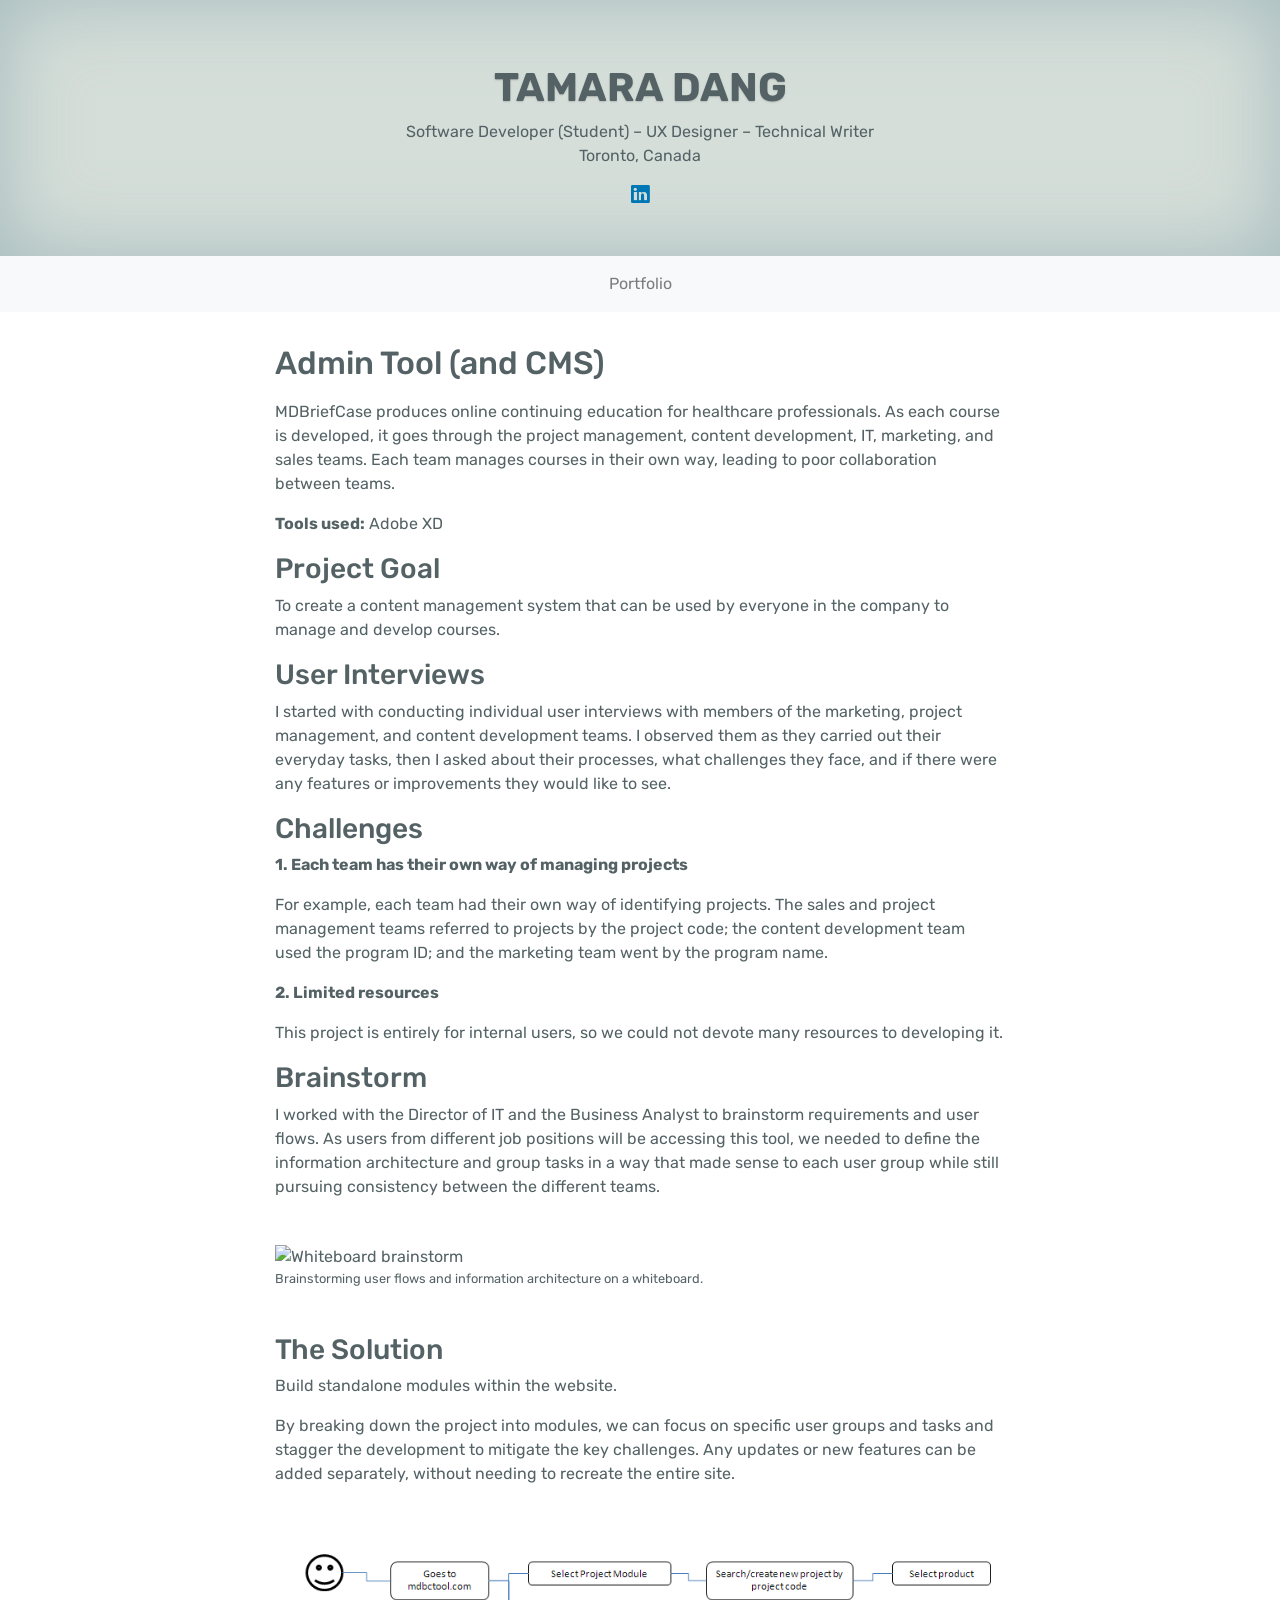
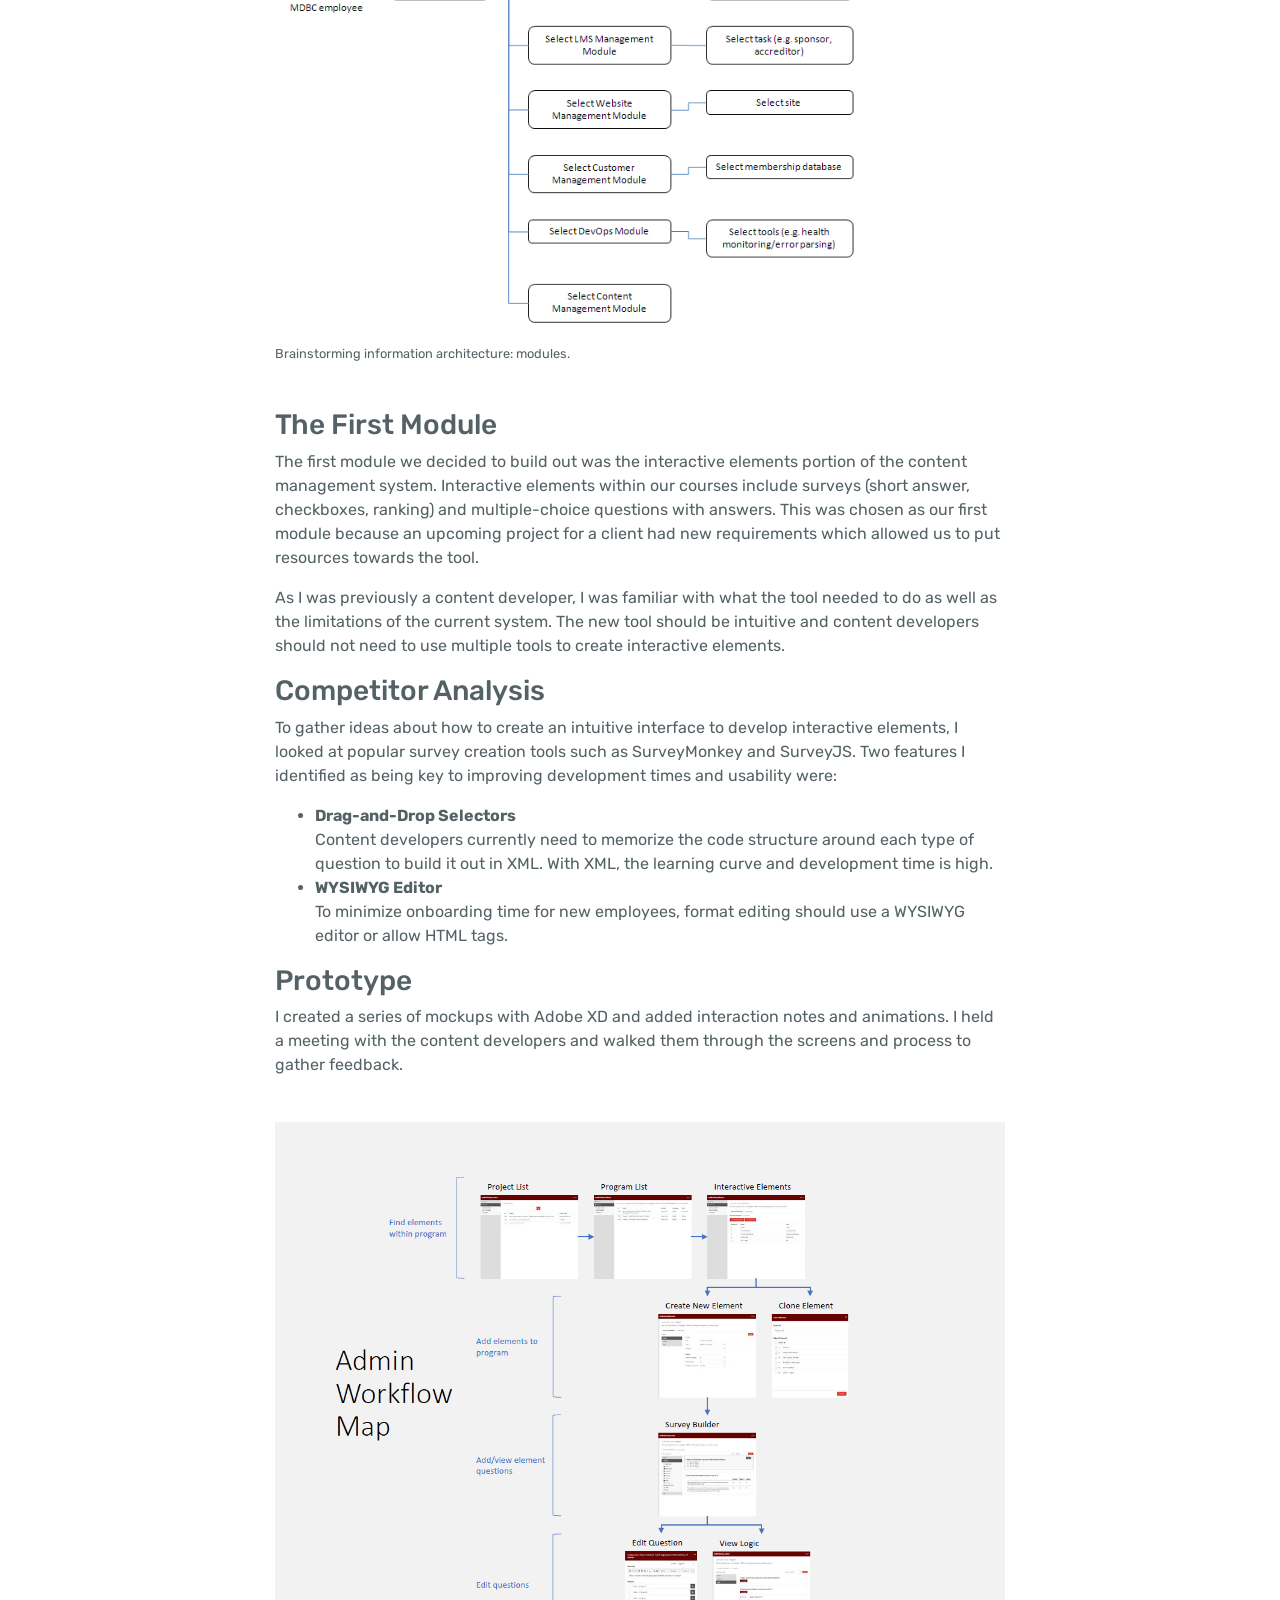
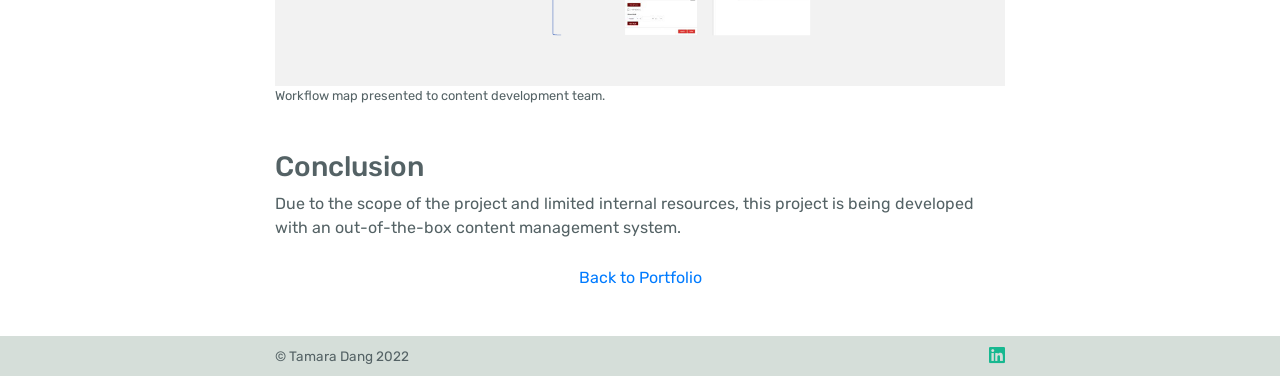
==== project/admin-interface/index.html @ b5dbda3a "moved portfolio to this repo" ====
<!DOCTYPE html>
<html lang="en">
  <head>
    <meta charset="utf-8">
    <meta name="viewport" content="width=device-width, initial-scale=1, shrink-to-fit=no">
    <meta name="description" content="">
    <meta name="author" content="Tamara Dang">
	<meta name="robots" content="noindex,nofollow">
	
	<title>Tamara Dang | Software Developer (Student) – UX Designer – Technical Writer</title>

    <!-- Lib CSS -->
    <link rel="stylesheet" href="https://maxcdn.bootstrapcdn.com/bootstrap/4.0.0/css/bootstrap.min.css" integrity="sha384-Gn5384xqQ1aoWXA+058RXPxPg6fy4IWvTNh0E263XmFcJlSAwiGgFAW/dAiS6JXm" crossorigin="anonymous">
	<link rel="stylesheet" href="https://use.fontawesome.com/releases/v5.7.2/css/all.css" integrity="sha384-fnmOCqbTlWIlj8LyTjo7mOUStjsKC4pOpQbqyi7RrhN7udi9RwhKkMHpvLbHG9Sr" crossorigin="anonymous">
	
	<!-- Common CSS -->
    <link rel="stylesheet" href="../../assets/common/css/style.css">

	<!-- Fonts -->
    <link href="https://fonts.googleapis.com/css?family=Rubik" rel="stylesheet"> 
  </head>

  <body>
  <div class="cover">
	  <div class="container text-center">
			<div class="row">
				<div class="col-md-12">
					<h1 class="cover-heading">Tamara Dang</h1>
					<p>Software Developer (Student) – UX Designer – Technical Writer<br/>Toronto, Canada</p>
					<p><a href="https://www.linkedin.com/in/tamaradang/" class="linkedin" title="LinkedIn"><i class="fab fa-linkedin fa-lg"></i></a></p>
				</div>
			</div>
	  </div>
  </div>
  <nav class="navbar navbar-expand-sm navbar-light bg-light justify-content-center">

    <div class="navbar-nav">
      <!--<a class="nav-item nav-link" href="/index.html">Résumé</a>-->
      <a class="nav-item nav-link" href="/index.html">Portfolio</a>
    </div>
  </nav>

  <div class="container section">
	<div class="row">
		<div class="col-lg-8 offset-lg-2">
			<h2>Admin Tool (and CMS)</h2>
		</div>
	</div>
	<div class="row">
		<div class="col-sm-12 col-lg-8 offset-lg-2">
			<p>MDBriefCase produces online continuing education for healthcare professionals. As each course is developed, it goes through the project management, content development, IT, marketing, and sales teams. Each team manages courses in their own way, leading to poor collaboration between teams.</p>
			<p><strong>Tools used:</strong> Adobe XD</p>
			
			<h3>Project Goal</h3>
			<p>To create a content management system that can be used by everyone in the company to manage and develop courses.</p>
			
			<h3>User Interviews</h3>
			<p>I started with conducting individual user interviews with members of the marketing, project management, and content development teams. I observed them as they carried out their everyday tasks, then I asked about their processes, what challenges they face, and if there were any features or improvements they would like to see.</p>
			
			<h3>Challenges</h3>
			<p><b>1. Each team has their own way of managing projects</b></p>
			<p>For example, each team  had their own way of identifying projects. The sales and project management teams referred to projects by the project code; the content development team used the program ID; and the marketing team went by the program name.</p>
			<p><b>2. Limited resources</b></p>
			<p>This project is entirely for internal users, so we could not devote many resources to developing it.</p>

			<h3>Brainstorm</h3>
			<p>I worked with the Director of IT and the Business Analyst to brainstorm requirements and user flows. As users from different job positions will be accessing this tool, we needed to define the information architecture and group tasks in a way that made sense to each user group while still pursuing consistency between the different teams.</p>
			
			<div class="image">
				<img src="images/brainstorm.jpg" class="img-fluid" alt="Whiteboard brainstorm"/>
				<p class="small">Brainstorming user flows and information architecture on a whiteboard.</p>
			</div>
			
			<h3>The Solution</h3>
			<p>Build standalone modules within the website.</p>
			<p>By breaking down the project into modules, we can focus on specific user groups and tasks and stagger the development to mitigate the key challenges. Any updates or new features can be added separately, without needing to recreate the entire site.</p>
			
			<div class="image">
				<img src="images/cms-modules.png" class="img-fluid" alt="Modules within CMS"/>
				<p class="small">Brainstorming information architecture: modules.</p>
			</div>
			
			<h3>The First Module</h3>
			<p>The first module we decided to build out was the interactive elements portion of the content management system. Interactive elements within our courses include surveys (short answer, checkboxes, ranking) and multiple-choice questions with answers. This was chosen as our first module because an upcoming project for a client had new requirements which allowed us to put resources towards the tool.</p>
			<p>As I was previously a content developer, I was familiar with what the tool needed to do as well as the limitations of the current system. The new tool should be intuitive and content developers should not need to use multiple tools to create interactive elements.</p>
			
			<h3>Competitor Analysis</h3>
			<p>To gather ideas about how to create an intuitive interface to develop interactive elements, I looked at popular survey creation tools such as SurveyMonkey and SurveyJS. Two features I identified as being key to improving development times and usability were:</p>
			<ul>
				<li><strong>Drag-and-Drop Selectors</strong><br/>Content developers currently need to memorize the code structure around each type of question to build it out in XML. With XML, the learning curve and development time is high.</li>
				<li><strong>WYSIWYG Editor</strong><br/>To minimize onboarding time for new employees, format editing should use a WYSIWYG editor or allow HTML tags.</li>
			</ul>

			<h3>Prototype</h3>
			<p>I created a series of mockups with Adobe XD and added interaction notes and animations. I held a meeting with the content developers and walked them through the screens and process to gather feedback.</p>
			
			<div class="image">
				<img src="images/admin-workflow-map.png" class="img-fluid" alt="CMS workflow"/>
				<p class="small">Workflow map presented to content development team.</p>
			</div>
			
			<h3>Conclusion</h3>
			<p>Due to the scope of the project and limited internal resources, this project is being developed with an out-of-the-box content management system.</p>
		</div>
	</div>
	
	<!--Project Navigation-->
	<div class="row">
		<div class="col-sm-12 col-lg-8 offset-lg-2 text-center">
			<p><a href="/index.html">Back to Portfolio</a></p>
		</div>
	</div>
	<!--<div class="row">
		<div class="col-sm-6 col-lg-4 offset-lg-2">
			<p><a href="#"><i class="fas fa-long-arrow-alt-left"></i> Previous Project</a></p>
		</div>
		<div class="col-sm-6 col-lg-4 text-right">
			<p><a href="#">Next Project <i class="fas fa-long-arrow-alt-right"></i></a></p>
		</div>
	</div>-->

  </div>
  
  
  <footer>
    <div class="container">
		<div class="row">
			<div class="col-sm-6 col-lg-4 offset-lg-2 text-xs-center">
			&copy; Tamara Dang 2022
			</div>
			<div class="col-sm-6 col-lg-4 text-right text-xs-center">
			<a href="https://www.linkedin.com/in/tamaradang/" class="linkedin" title="LinkedIn"><i class="fab fa-linkedin fa-lg"></i></a>
			</div>
		</div>
	</div>
  </footer>

    <!-- jQuery first, then Tether, then Bootstrap JS. -->
    <script src="https://code.jquery.com/jquery-3.1.1.slim.min.js" integrity="sha384-A7FZj7v+d/sdmMqp/nOQwliLvUsJfDHW+k9Omg/a/EheAdgtzNs3hpfag6Ed950n" crossorigin="anonymous"></script>
    <script src="https://cdnjs.cloudflare.com/ajax/libs/tether/1.4.0/js/tether.min.js" integrity="sha384-DztdAPBWPRXSA/3eYEEUWrWCy7G5KFbe8fFjk5JAIxUYHKkDx6Qin1DkWx51bBrb" crossorigin="anonymous"></script>
    <script src="https://maxcdn.bootstrapcdn.com/bootstrap/4.0.0-alpha.6/js/bootstrap.min.js" integrity="sha384-vBWWzlZJ8ea9aCX4pEW3rVHjgjt7zpkNpZk+02D9phzyeVkE+jo0ieGizqPLForn" crossorigin="anonymous"></script>
  </body>
</html>
---- assets/common/css/style.css ----
html,
body {
  height: 100%;
  font-family: 'Rubik', sans-serif;
  color: #546265;
}

body {

}

/* Links */
.cover a {
	color: #0077b5;
}
.cover a:focus,
.cover a:hover {
  color: #5e807f;
}

.navbar-light .navbar-nav .nav-link:focus, .navbar-light .navbar-nav .nav-link:hover {
    color: #17b890;
}

/* Cover */
.cover {
	padding: 4rem 2rem 2rem;
    background-color: #D5DED9;
    justify-content: center;
	box-shadow: inset 0 0 5rem rgba(153, 178, 183, .8);
}
.cover-heading {
	font-weight: bold;
	text-transform: uppercase;
	text-shadow: 0 .05rem .1rem rgba(155, 155, 155, .5);
}
.title {
	padding-top: 3rem;
}
.section {
	padding-top: 2rem;
}
.section .row {
	margin-bottom: 10px;
}
.image {
	margin: 45px 0;
}
.category {
	color: #5e807f;
}
.view-callout {
	display:inline-block;
	padding: 1rem;
	border: 1px solid #D5DED9;
	width:100%;
	margin: 15px 0;
}
.view-callout i {
	display:inline-block;
	float:left;
	width:40px;
	height:40px;
	color: #17b890;
	line-height:40px;
	text-align:center;
}
.view-callout .item-text {
	margin-left: 50px;
}
footer {
	background-color: #D5DED9;
	font-size: 0.85em;
	padding: 10px;
	margin-top: 30px;
}
footer a,
footer a:focus {
  color: #17b890;
}
footer a:hover {
	color: #5e807f;
}
/* Cover */
.heading {
	border-bottom: 3px dotted #D5DED9;
}
/**/
@media (max-width: 575px) {
  .text-xs-center {
    text-align: center!important;
  } 
}
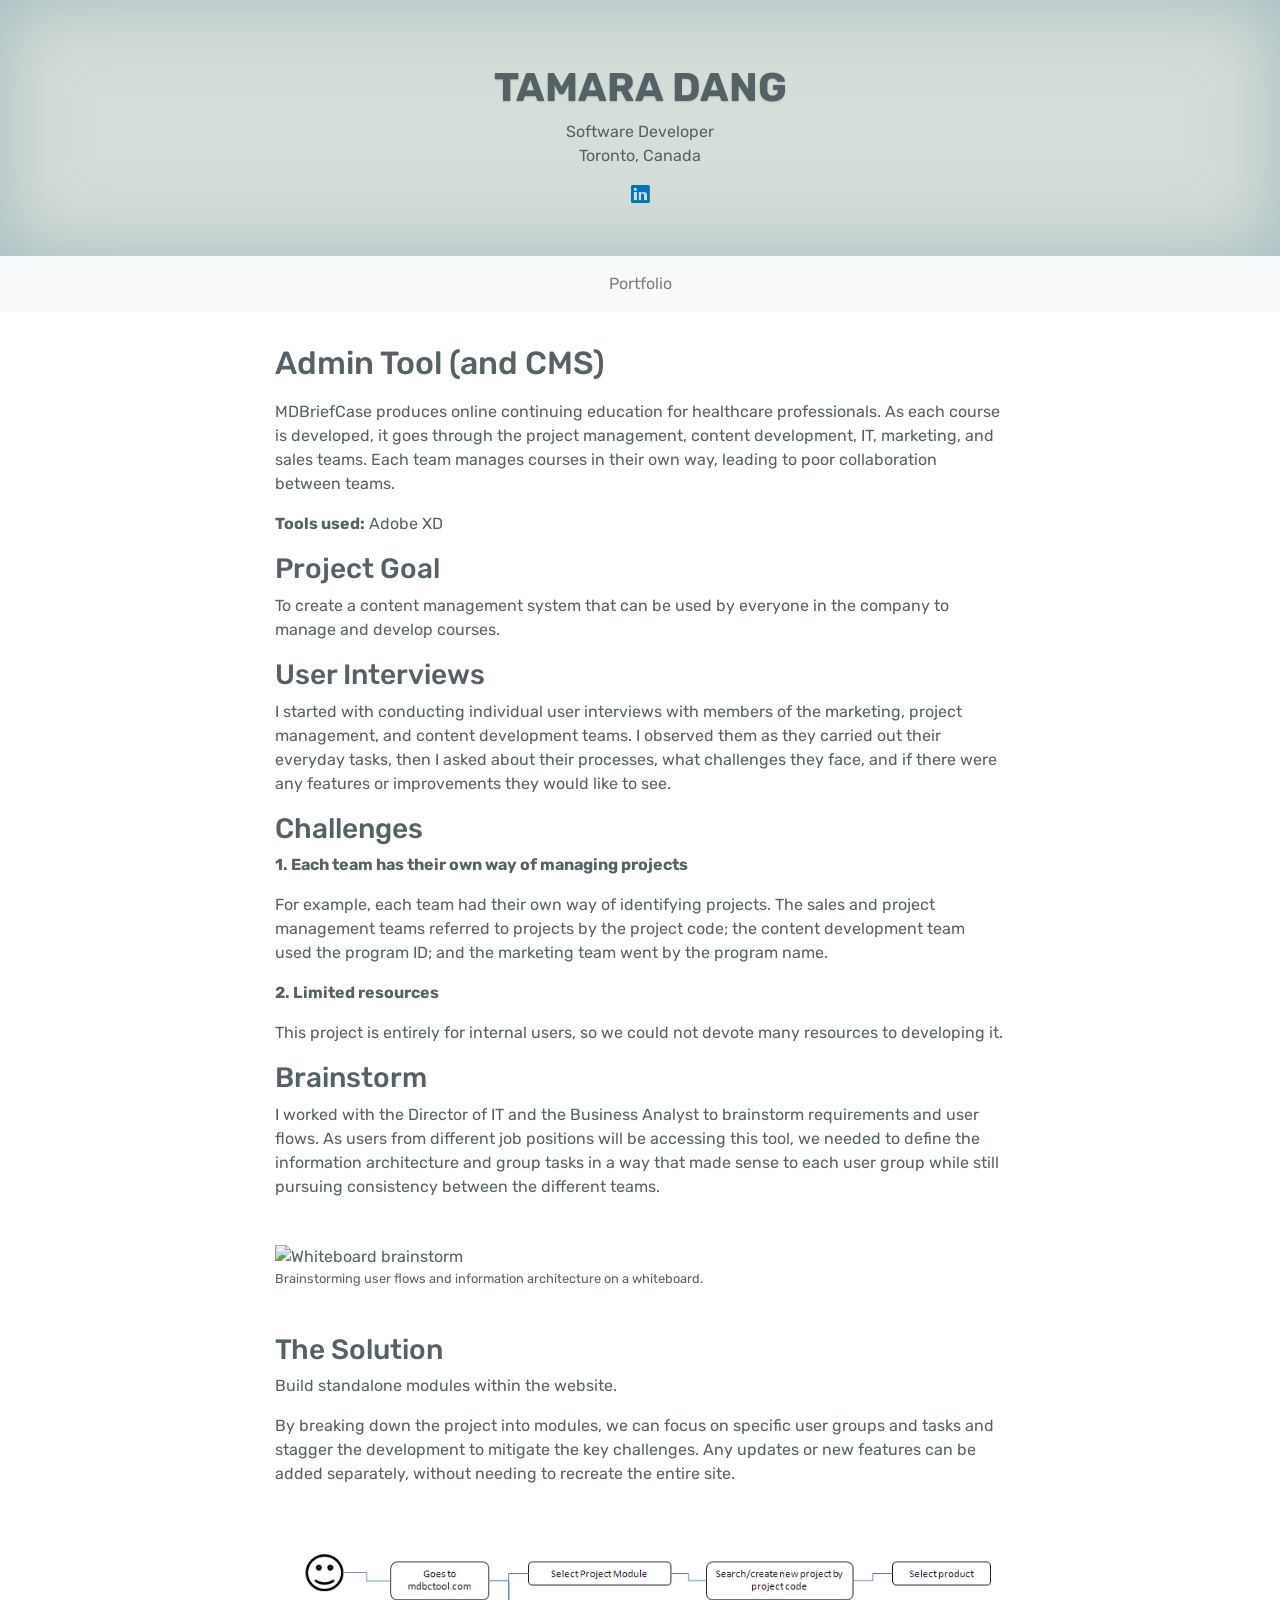
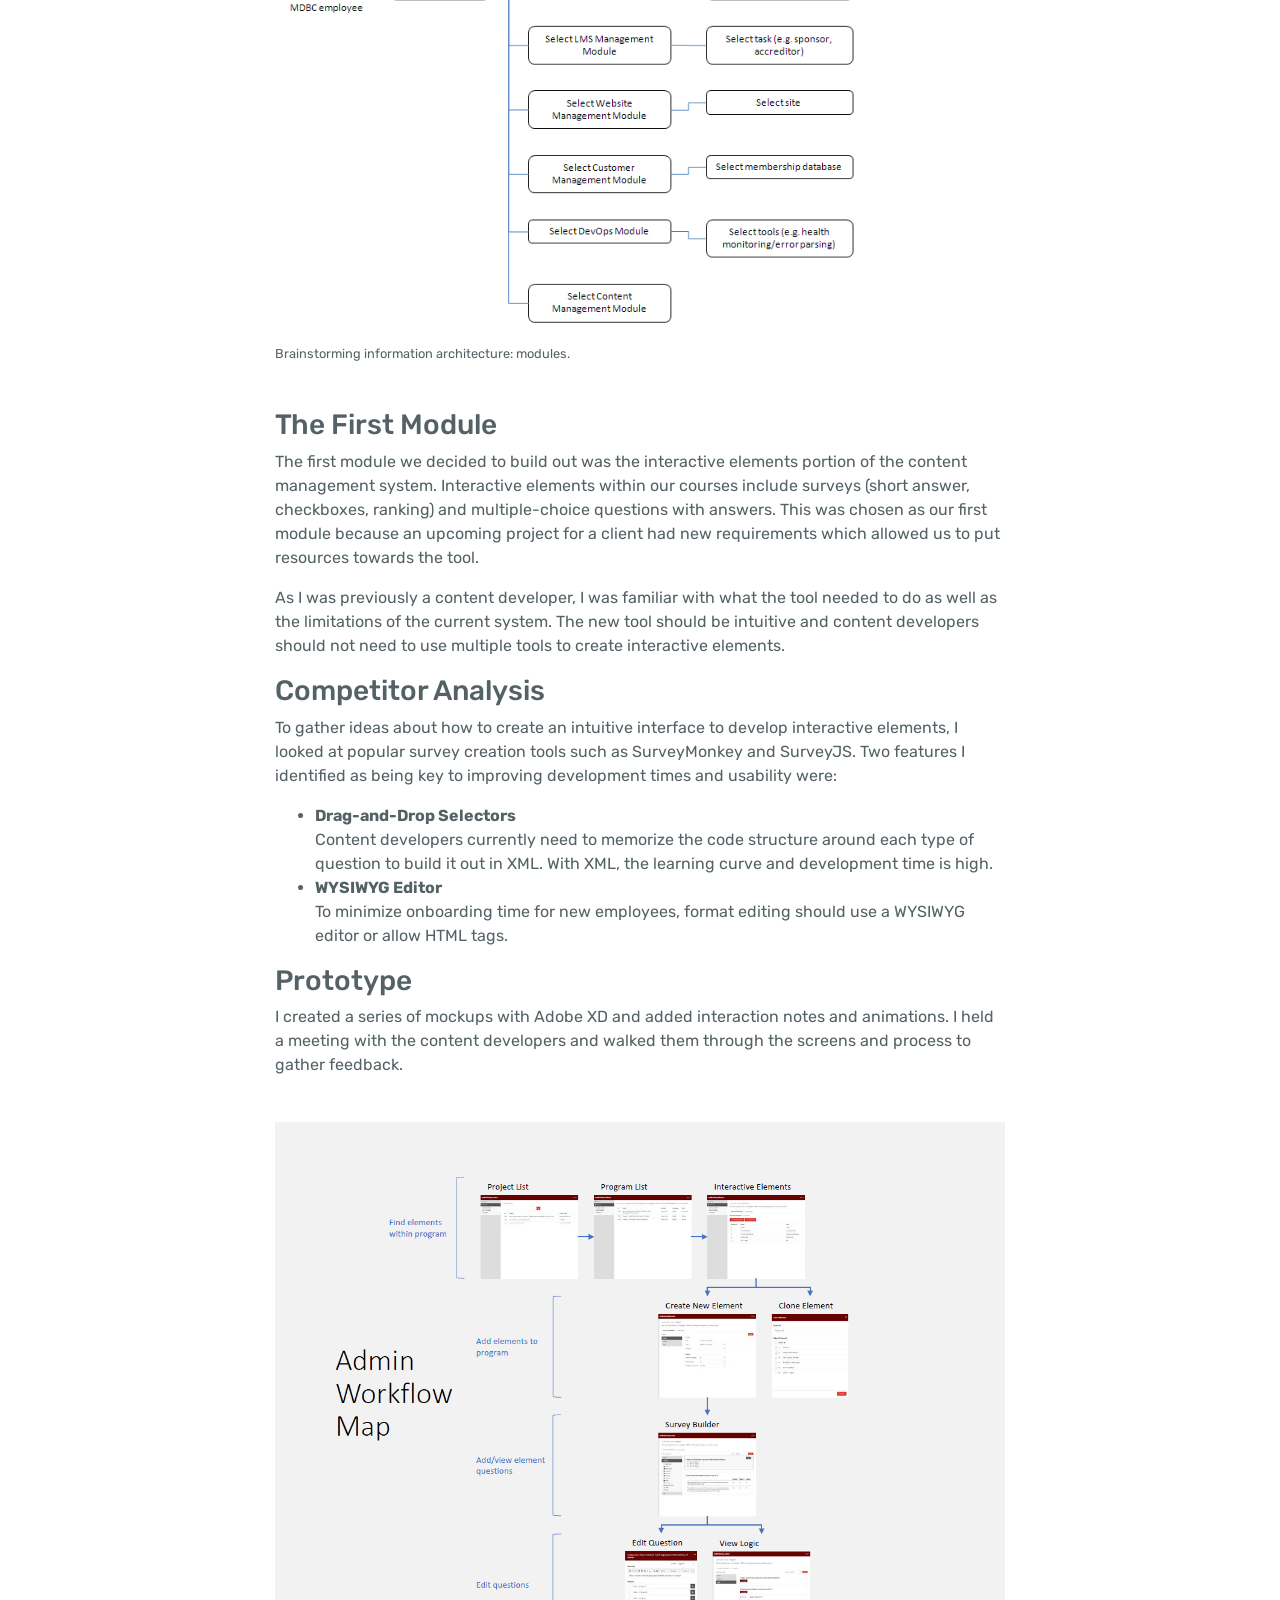
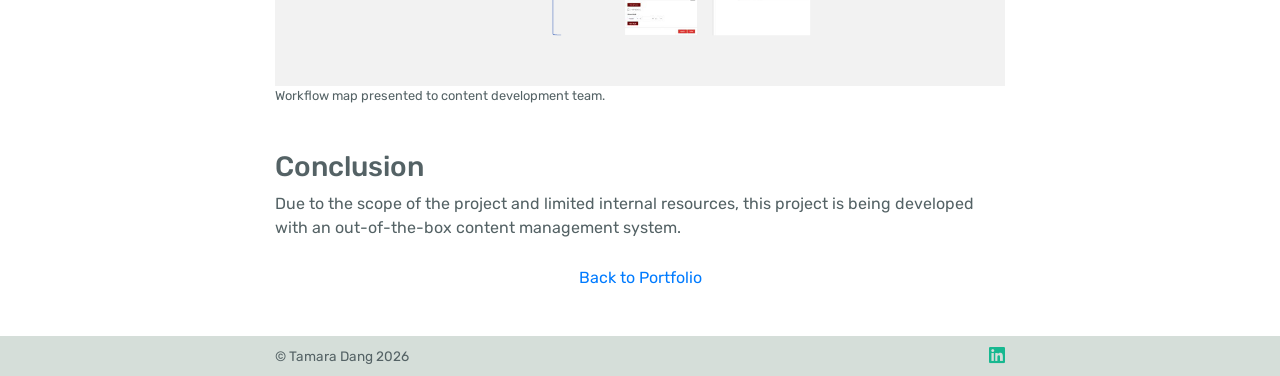
==== commit f0a2be8d: "update for 2026" ====
--- a/project/admin-interface/index.html
+++ b/project/admin-interface/index.html
@@ -7,7 +7,7 @@
     <meta name="author" content="Tamara Dang">
 	<meta name="robots" content="noindex,nofollow">
 	
-	<title>Tamara Dang | Software Developer (Student) – UX Designer – Technical Writer</title>
+	<title>Tamara Dang | Software Developer</title>
 
     <!-- Lib CSS -->
     <link rel="stylesheet" href="https://maxcdn.bootstrapcdn.com/bootstrap/4.0.0/css/bootstrap.min.css" integrity="sha384-Gn5384xqQ1aoWXA+058RXPxPg6fy4IWvTNh0E263XmFcJlSAwiGgFAW/dAiS6JXm" crossorigin="anonymous">
@@ -26,7 +26,7 @@
 			<div class="row">
 				<div class="col-md-12">
 					<h1 class="cover-heading">Tamara Dang</h1>
-					<p>Software Developer (Student) – UX Designer – Technical Writer<br/>Toronto, Canada</p>
+					<p>Software Developer<br/>Toronto, Canada</p>
 					<p><a href="https://www.linkedin.com/in/tamaradang/" class="linkedin" title="LinkedIn"><i class="fab fa-linkedin fa-lg"></i></a></p>
 				</div>
 			</div>
@@ -126,7 +126,7 @@
     <div class="container">
 		<div class="row">
 			<div class="col-sm-6 col-lg-4 offset-lg-2 text-xs-center">
-			&copy; Tamara Dang 2022
+			&copy; Tamara Dang 2026
 			</div>
 			<div class="col-sm-6 col-lg-4 text-right text-xs-center">
 			<a href="https://www.linkedin.com/in/tamaradang/" class="linkedin" title="LinkedIn"><i class="fab fa-linkedin fa-lg"></i></a>
